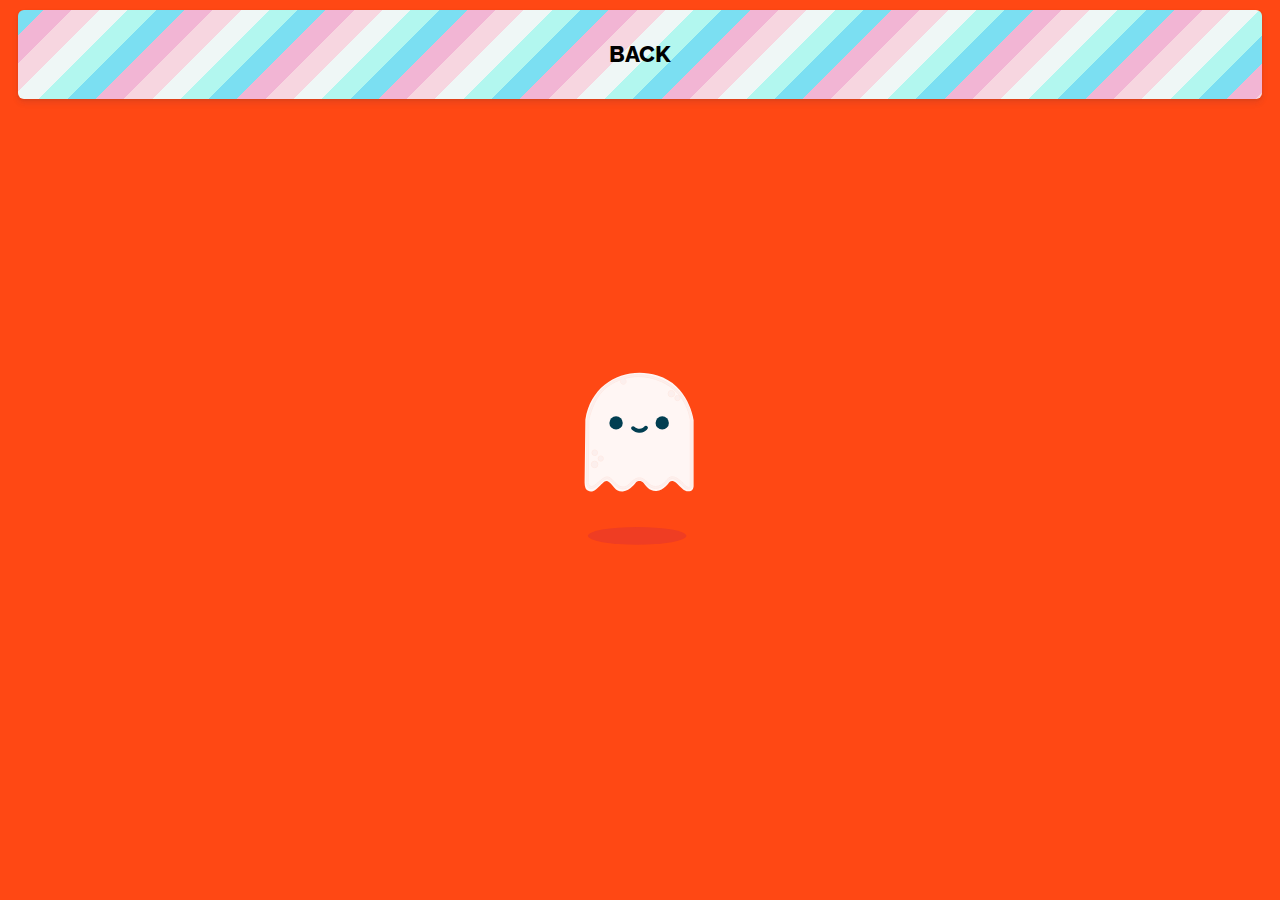
==== floatGhost.html @ 0b682110 "Initial" ====
<!DOCTYPE html>
<html>
<head>
<link rel="stylesheet" type="text/css" href="floatGhost.css">
<style>
    
    .popup-button {
    display: block;
    text-align: center;
    text-decoration: none;
    font-weight: 800;
    font-size: 1em;
    text-transform: uppercase;
    color: #fff;
    border-radius: 6px;
    margin: 10px;
    padding: 1em 3em;
    background-size: 300% 300%;
    color: white;
    box-shadow: 0 4px 6px rgba(50, 50, 93, 0.11), 0 1px 3px rgba(0, 0, 0, 0.08);
  
    background-image: linear-gradient(to right, #895cf2 0%, #ffabf4 50%, #895cf2 100%);
    transition: 0.5s;
  }
  
  .popup-button:hover {
    background-position: right center;
  }
  
  #btn-2 {
      background-image: repeating-linear-gradient(-45deg, 
        #7BDFF2 10px 30px,
        #B2F7EF 30px 50px,
        #EFF7F6 50px 70px,
        #F7D6E0 70px 90px,
        #F2B5D4 90px 110px
    );
    color: black;
  }
  
  #btn-2:hover {
    background-position: 20% center;
  }
  .popup-content  {
    color: #32325d;
    font-size: 1.8em;
    line-height: 1.5em;
    font-weight: 900;
    margin-top: 0;
    display: inline;
  }
</style>
</head>

<body>
    <div class="popup-content">
    <a href="index.html" id="btn-2" class="popup-button" style="font-size: 17pt;">Back</a>
    </div>

    <div class="container">
    <svg class="ghost" version="1.1" id="Layer_1" xmlns="http://www.w3.org/2000/svg" xmlns:xlink="http://www.w3.org/1999/xlink" x="0px" y="0px"
         width="127.433px" height="132.743px" viewBox="0 0 127.433 132.743" enable-background="new 0 0 127.433 132.743"
         xml:space="preserve">
    <path fill="#FFF6F4" d="M116.223,125.064c1.032-1.183,1.323-2.73,1.391-3.747V54.76c0,0-4.625-34.875-36.125-44.375
        s-66,6.625-72.125,44l-0.781,63.219c0.062,4.197,1.105,6.177,1.808,7.006c1.94,1.811,5.408,3.465,10.099-0.6
        c7.5-6.5,8.375-10,12.75-6.875s5.875,9.75,13.625,9.25s12.75-9,13.75-9.625s4.375-1.875,7,1.25s5.375,8.25,12.875,7.875
        s12.625-8.375,12.625-8.375s2.25-3.875,7.25,0.375s7.625,9.75,14.375,8.125C114.739,126.01,115.412,125.902,116.223,125.064z"/>
    <circle fill="#013E51" cx="86.238" cy="57.885" r="6.667"/>
    <circle fill="#013E51" cx="40.072" cy="57.885" r="6.667"/>
    <path fill="#013E51" d="M71.916,62.782c0.05-1.108-0.809-2.046-1.917-2.095c-0.673-0.03-1.28,0.279-1.667,0.771
        c-0.758,0.766-2.483,2.235-4.696,2.358c-1.696,0.094-3.438-0.625-5.191-2.137c-0.003-0.003-0.007-0.006-0.011-0.009l0.002,0.005
        c-0.332-0.294-0.757-0.488-1.235-0.509c-1.108-0.049-2.046,0.809-2.095,1.917c-0.032,0.724,0.327,1.37,0.887,1.749
        c-0.001,0-0.002-0.001-0.003-0.001c2.221,1.871,4.536,2.88,6.912,2.986c0.333,0.014,0.67,0.012,1.007-0.01
        c3.163-0.191,5.572-1.942,6.888-3.166l0.452-0.453c0.021-0.019,0.04-0.041,0.06-0.061l0.034-0.034
        c-0.007,0.007-0.015,0.014-0.021,0.02C71.666,63.771,71.892,63.307,71.916,62.782z"/>
    <circle fill="#FCEFED" stroke="#FEEBE6" stroke-miterlimit="10" cx="18.614" cy="99.426" r="3.292"/>
    <circle fill="#FCEFED" stroke="#FEEBE6" stroke-miterlimit="10" cx="95.364" cy="28.676" r="3.291"/>
    <circle fill="#FCEFED" stroke="#FEEBE6" stroke-miterlimit="10" cx="24.739" cy="93.551" r="2.667"/>
    <circle fill="#FCEFED" stroke="#FEEBE6" stroke-miterlimit="10" cx="101.489" cy="33.051" r="2.666"/>
    <circle fill="#FCEFED" stroke="#FEEBE6" stroke-miterlimit="10" cx="18.738" cy="87.717" r="2.833"/>
    <path fill="#FCEFED" stroke="#FEEBE6" stroke-miterlimit="10" d="M116.279,55.814c-0.021-0.286-2.323-28.744-30.221-41.012
        c-7.806-3.433-15.777-5.173-23.691-5.173c-16.889,0-30.283,7.783-37.187,15.067c-9.229,9.736-13.84,26.712-14.191,30.259
        l-0.748,62.332c0.149,2.133,1.389,6.167,5.019,6.167c1.891,0,4.074-1.083,6.672-3.311c4.96-4.251,7.424-6.295,9.226-6.295
        c1.339,0,2.712,1.213,5.102,3.762c4.121,4.396,7.461,6.355,10.833,6.355c2.713,0,5.311-1.296,7.942-3.962
        c3.104-3.145,5.701-5.239,8.285-5.239c2.116,0,4.441,1.421,7.317,4.473c2.638,2.8,5.674,4.219,9.022,4.219
        c4.835,0,8.991-2.959,11.27-5.728l0.086-0.104c1.809-2.2,3.237-3.938,5.312-3.938c2.208,0,5.271,1.942,9.359,5.936
        c0.54,0.743,3.552,4.674,6.86,4.674c1.37,0,2.559-0.65,3.531-1.932l0.203-0.268L116.279,55.814z M114.281,121.405
        c-0.526,0.599-1.096,0.891-1.734,0.891c-2.053,0-4.51-2.82-5.283-3.907l-0.116-0.136c-4.638-4.541-7.975-6.566-10.82-6.566
        c-3.021,0-4.884,2.267-6.857,4.667l-0.086,0.104c-1.896,2.307-5.582,4.999-9.725,4.999c-2.775,0-5.322-1.208-7.567-3.59
        c-3.325-3.528-6.03-5.102-8.772-5.102c-3.278,0-6.251,2.332-9.708,5.835c-2.236,2.265-4.368,3.366-6.518,3.366
        c-2.772,0-5.664-1.765-9.374-5.723c-2.488-2.654-4.29-4.395-6.561-4.395c-2.515,0-5.045,2.077-10.527,6.777
        c-2.727,2.337-4.426,2.828-5.37,2.828c-2.662,0-3.017-4.225-3.021-4.225l0.745-62.163c0.332-3.321,4.767-19.625,13.647-28.995
        c3.893-4.106,10.387-8.632,18.602-11.504c-0.458,0.503-0.744,1.165-0.744,1.898c0,1.565,1.269,2.833,2.833,2.833
        c1.564,0,2.833-1.269,2.833-2.833c0-1.355-0.954-2.485-2.226-2.764c4.419-1.285,9.269-2.074,14.437-2.074
        c7.636,0,15.336,1.684,22.887,5.004c26.766,11.771,29.011,39.047,29.027,39.251V121.405z"/>
    </svg>
    
    
    
      <p class="shadowFrame"><svg version="1.1" class="shadow" id="Layer_1" xmlns="http://www.w3.org/2000/svg" xmlns:xlink="http://www.w3.org/1999/xlink" x="61px" y="20px"
         width="122.436px" height="39.744px" viewBox="0 0 122.436 39.744" enable-background="new 0 0 122.436 39.744"
         xml:space="preserve">
    <ellipse fill="#EF3D23" cx="61.128" cy="19.872" rx="49.25" ry="8.916"/>
        </svg></p>
    </div>
</body>
</html>
---- floatGhost.css ----
@import url("https://fonts.googleapis.com/css?family=Raleway");

body {
    background-color: #ff4814;
    font-family: 'Raleway',Sans-serif;
  }
  
  .container {
    position: absolute;
    top: 50%;
    left: 50%;
    margin-left: -64.5px;
    margin-top: -85.5px;
  }
  
  .ghost {
    animation: float 3s ease-out infinite;
  }
  
  @keyframes float {
    50% {
       transform: translate(0, 20px);
    }
  }
  .shadowFrame {
    width: 130px;
    margin-top: 15px;
  }
  .shadow {
    animation: shrink 3s ease-out infinite;
    transform-origin: center center;
    ellipse {
      transform-origin: center center;
    }
  }
  
  @keyframes shrink {
    0% {
      width: 90%;
      margin: 0 5%;
    }
    50% {
      width: 60%;
      margin: 0 18%;
    }
    100% {
      width: 90%;
      margin: 0 5%;
    }
  }
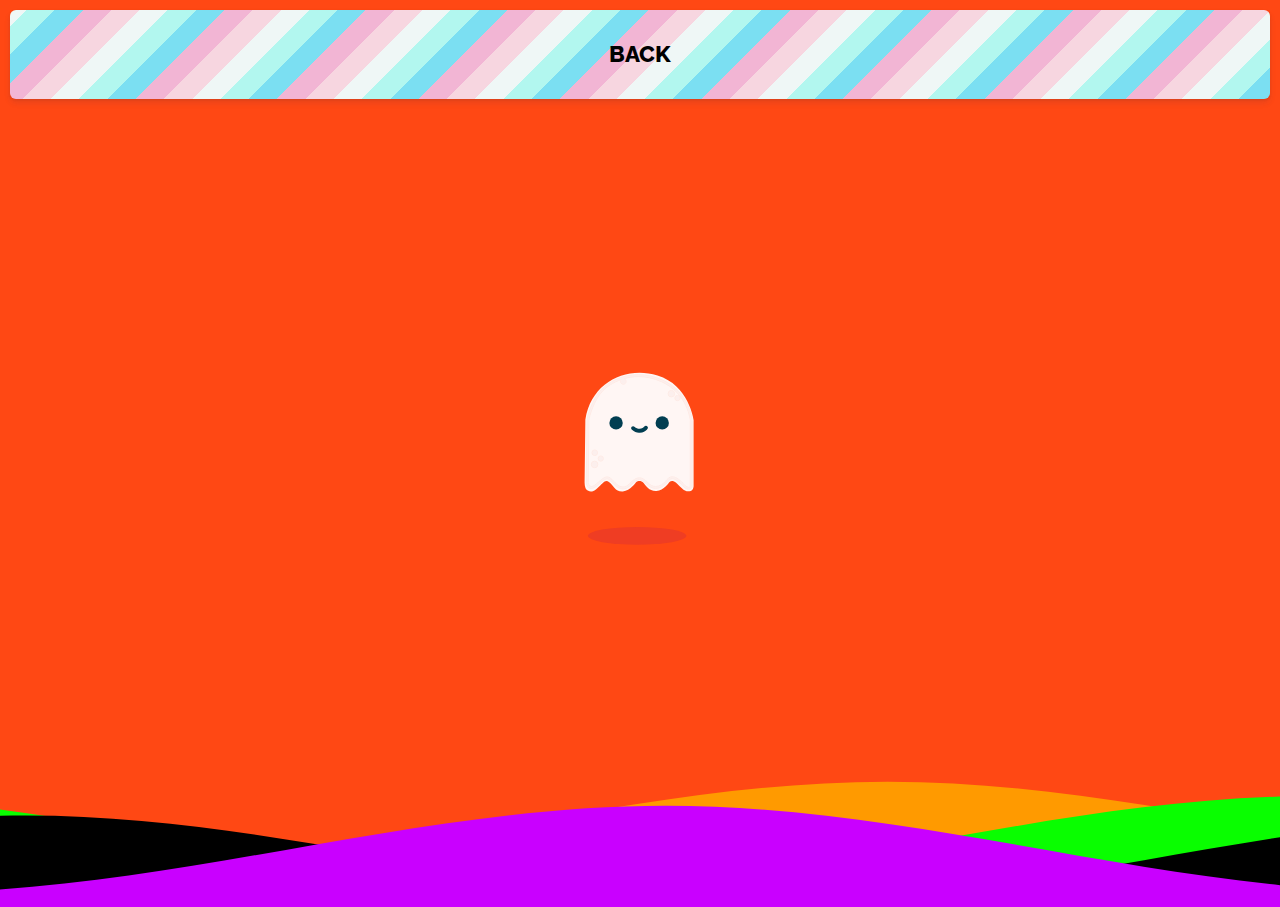
==== commit b00ca1a1: "Add waves" ====
--- a/floatGhost.html
+++ b/floatGhost.html
@@ -3,6 +3,7 @@
 <html>
 <head>
 <link rel="stylesheet" type="text/css" href="floatGhost.css">
+<link rel="stylesheet" type="text/css" href="waves.css">
 <style>
     
     .popup-button {
@@ -104,5 +105,21 @@
     <ellipse fill="#EF3D23" cx="61.128" cy="19.872" rx="49.25" ry="8.916"/>
         </svg></p>
     </div>
+
+        <!--Waves Container-->
+    <div>
+        <svg class="waves" xmlns="http://www.w3.org/2000/svg" xmlns:xlink="http://www.w3.org/1999/xlink" viewBox="0 24 150 28" preserveAspectRatio="none" shape-rendering="auto">
+            <defs>
+                <path id="gentle-wave" d="M-160 44c30 0 58-18 88-18s 58 18 88 18 58-18 88-18 58 18 88 18 v44h-352z" />
+            </defs>
+            <g class="parallax">
+                <use xlink:href="#gentle-wave" x="0" y="0" fill="rgba(255,154,0,1" />
+                <use xlink:href="#gentle-wave" x="50" y="3" fill="rgba(9,254,0,1)" />
+                <use xlink:href="#gentle-wave" x="75" y="7" fill="rgba(0,0,0,1)" />
+                <use xlink:href="#gentle-wave" x="150" y="5" fill="rgba(201,0,255,1)" />
+            </g>
+        </svg>
+    </div>
+    <!--Waves end-->
 </body>
 </html> --- a/waves.css
+++ b/waves.css
@@ -0,0 +1,99 @@
+@import url(//fonts.googleapis.com/css?family=Lato:300:400);
+body {
+  margin: 0;
+}
+h1 {
+  font-family: 'Lato', sans-serif;
+  font-weight: 300;
+  letter-spacing: 2px;
+  font-size: 48px;
+}
+p {
+  font-family: 'Lato', sans-serif;
+  letter-spacing: 1px;
+  font-size: 14px;
+  color: #333333;
+}
+.header {
+  position: relative;
+  text-align: center;
+  background: linear-gradient(60deg, rgba(84, 58, 183, 1) 0%, rgba(0, 172, 193, 1) 100%);
+  color: white;
+}
+.logo {
+  width: 50px;
+  fill: white;
+  padding-right: 15px;
+  display: inline-block;
+  vertical-align: middle;
+}
+.inner-header {
+  height: 65vh;
+  width: 100%;
+  margin: 0;
+  padding: 0;
+}
+.flex {
+  /*Flexbox for containers*/
+  display: flex;
+  justify-content: center;
+  align-items: center;
+  text-align: center;
+}
+.waves {
+  position: absolute;
+  width: 100%;
+  height: 15vh;
+  margin-bottom: -7px;
+  bottom: 0;
+  /*Fix for safari gap*/
+  min-height: 100px;
+  max-height: 150px;
+}
+.content {
+  position: relative;
+  height: 20vh;
+  text-align: center;
+  background-color: white;
+}
+/* Animation */
+.parallax>use {
+  animation: move-forever 25s cubic-bezier(.55, .5, .45, .5) infinite;
+}
+.parallax>use:nth-child(1) {
+  animation-delay: -2s;
+  animation-duration: 7s;
+}
+.parallax>use:nth-child(2) {
+  animation-delay: -3s;
+  animation-duration: 10s;
+}
+.parallax>use:nth-child(3) {
+  animation-delay: -4s;
+  animation-duration: 13s;
+}
+.parallax>use:nth-child(4) {
+  animation-delay: -5s;
+  animation-duration: 20s;
+}
+@keyframes move-forever {
+  0% {
+    transform: translate3d(-90px, 0, 0);
+  }
+  100% {
+    transform: translate3d(85px, 0, 0);
+  }
+}
+/*Shrinking for mobile*/
+@media (max-width: 768px) {
+  .waves {
+    height: 40px;
+    min-height: 40px;
+  }
+  .content {
+    height: 30vh;
+  }
+  h1 {
+    font-size: 24px;
+  }
+}